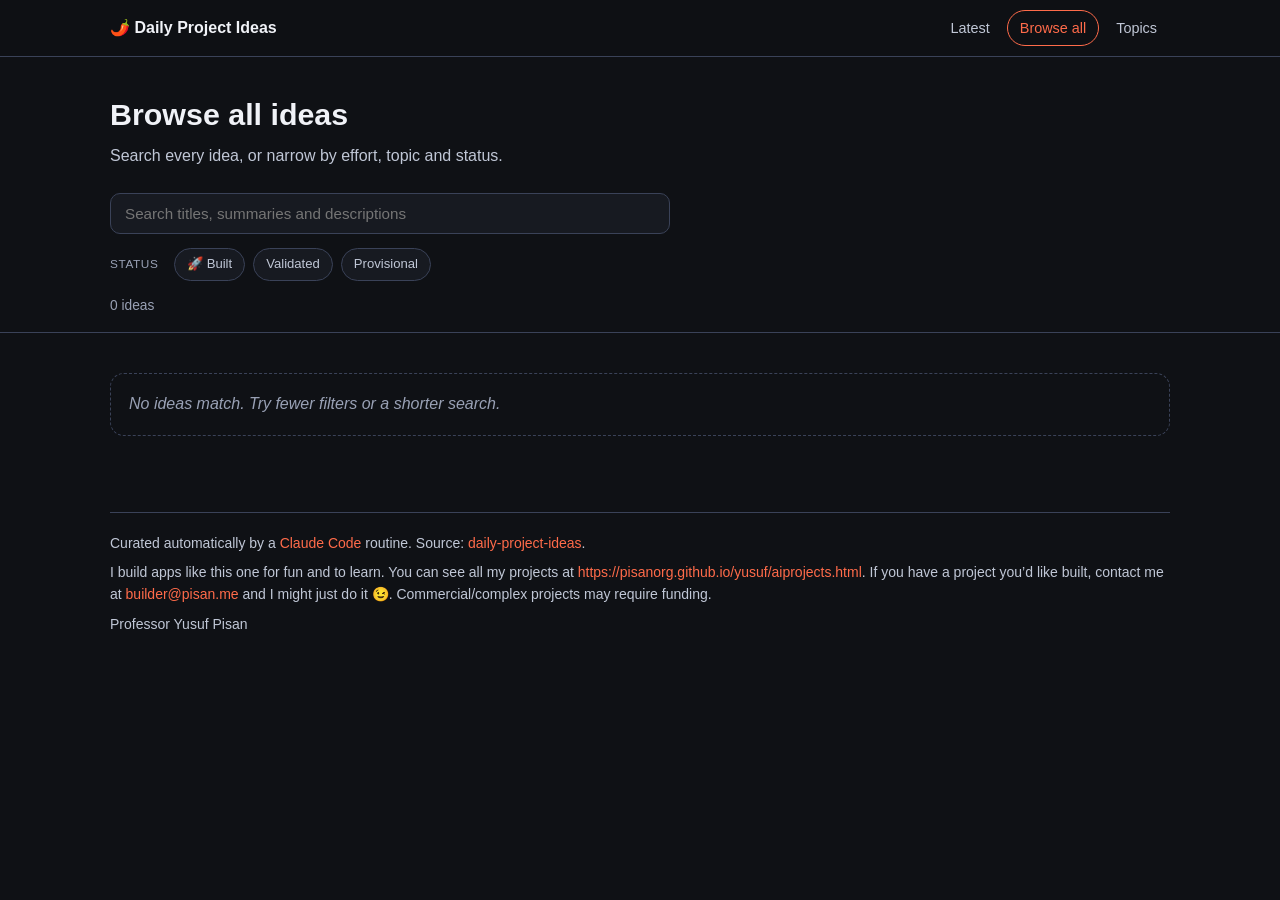
==== web/browse.html @ d6c4889e "Make the archive navigable: three pages, URL state, and one topic per idea The landing page tried to" ====
<!DOCTYPE html>
<html lang="en">
<head>
  <meta charset="UTF-8" />
  <meta name="viewport" content="width=device-width, initial-scale=1.0" />
  <title>Browse all ideas · Daily Project Ideas</title>
  <meta name="description" content="Search and filter every project idea by topic, effort, and status." />
  <link rel="preconnect" href="https://fonts.googleapis.com" />
  <link rel="stylesheet" href="styles.css" />
  <link rel="icon" href="data:image/svg+xml,%3Csvg xmlns='http://www.w3.org/2000/svg' viewBox='0 0 100 100'%3E%3Ctext y='.9em' font-size='90'%3E%F0%9F%8C%B6%EF%B8%8F%3C/text%3E%3C/svg%3E" />
</head>
<body data-page="browse">
  <nav class="nav">
    <div class="wrap nav__inner">
      <a class="nav__brand" href="index.html">🌶️ Daily Project Ideas</a>
      <div class="nav__links">
        <a href="index.html" data-nav="index">Latest</a>
        <a href="browse.html" data-nav="browse">Browse all</a>
        <a href="topics.html" data-nav="topics">Topics</a>
      </div>
    </div>
  </nav>
  <header class="pagehead wrap">
    <h1 class="pagehead__title" id="browse-title">Browse all ideas</h1>
    <p class="pagehead__sub" id="browse-sub"></p>
  </header>

  <div class="controls">
    <div class="wrap">
      <div class="search">
        <input type="search" id="q" class="search__input" placeholder="Search titles, summaries and descriptions"
               autocomplete="off" aria-label="Search ideas" />
        <button class="search__clear" id="q-clear" type="button" aria-label="Clear search" hidden>&times;</button>
      </div>
      <div class="filters" id="filters"></div>
      <p class="controls__meta"><span id="result-count"></span><button class="link-btn" id="reset" type="button" hidden>Clear all filters</button></p>
    </div>
  </div>

  <main class="wrap">
    <div class="grid" id="results"></div>
    <p class="empty" id="no-results" hidden>No ideas match. Try fewer filters or a shorter search.</p>
    <nav class="pager" id="pager" aria-label="Pagination"></nav>
  </main>

  <footer class="footer wrap">
    <p>
      Curated automatically by a <a href="https://claude.com/claude-code">Claude Code</a> routine.
      Source: <a href="https://github.com/pisanuw/daily-project-ideas">daily-project-ideas</a>.
    </p>
    <p>
      I build apps like this one for fun and to learn. You can see all my projects at
      <a href="https://pisanorg.github.io/yusuf/aiprojects.html">https://pisanorg.github.io/yusuf/aiprojects.html</a>.
      If you have a project you’d like built, contact me at
      <a href="mailto:builder@pisan.me?subject=Project%20idea%20(via%20daily-project-ideas)">builder@pisan.me</a>
      and I might just do it 😉. Commercial/complex projects may require funding.
    </p>
    <p>Professor Yusuf Pisan</p>
  </footer>

  <!-- Detail modal -->
  <div class="modal" id="modal" hidden>
    <div class="modal__backdrop" data-close></div>
    <div class="modal__panel" role="dialog" aria-modal="true" aria-labelledby="modal-title">
      <button class="modal__close" data-close aria-label="Close">&times;</button>
      <div class="modal__body" id="modal-body"></div>
    </div>
  </div>

  <script src="data.js"></script>
  <script src="app.js"></script>
</body>
</html>
---- web/styles.css ----
:root {
  --bg: #0f1115;
  --bg-soft: #171a21;
  --card: #1d212b;
  --card-hover: #262c3a;
  --border: #3a4258;
  --text: #f0f2f7;
  --text-dim: #c0c7d6;
  --text-faint: #99a1b5;
  --accent: #ff6b4a;
  --accent-soft: #ff6b4a22;
  --weekend: #4ade80;
  --week12: #fbbf24;
  --multi: #f87171;
  --implemented: #60a5fa;
  --research: #a78bfa;
  --research-soft: #a78bfa22;
  --radius: 14px;
  --maxw: 1100px;
  --shadow: 0 8px 30px rgba(0, 0, 0, 0.35);
}

* { box-sizing: border-box; }

html { scroll-behavior: smooth; }

body {
  margin: 0;
  background: var(--bg);
  color: var(--text);
  font-family: -apple-system, BlinkMacSystemFont, "Segoe UI", Roboto, Helvetica, Arial, sans-serif;
  line-height: 1.55;
  -webkit-font-smoothing: antialiased;
}

a { color: var(--accent); text-decoration: none; }
a:hover { text-decoration: underline; }

/* Buttons don't inherit font or color by default — make them, so button-based
   cards render their text in the page's font/color instead of the UA default. */
button { font-family: inherit; font-size: inherit; line-height: inherit; color: inherit; }

.wrap { max-width: var(--maxw); margin: 0 auto; padding: 0 20px; }

.footer {
  margin-top: 48px;
  padding-bottom: 40px;
  color: var(--text-dim);
  font-size: 14px;
  overflow-wrap: anywhere;
}
/* Divider inside .wrap's padding, so it lines up with the content. */
.footer::before {
  content: "";
  display: block;
  border-top: 1px solid var(--border);
  margin-bottom: 20px;
}
.footer p { margin: 0 0 8px; }

/* ---- Hero ---- */
.hero {
  background: radial-gradient(120% 140% at 50% 0%, #20242f 0%, var(--bg) 60%);
  border-bottom: 1px solid var(--border);
  padding: 56px 0 40px;
}
.hero__title { font-size: 2.6rem; margin: 0 0 10px; letter-spacing: -0.02em; }
.hero__tagline { font-size: 1.2rem; color: var(--text); margin: 0 0 18px; font-weight: 500; }
.hero__desc { font-size: 1rem; color: var(--text-dim); max-width: 760px; margin: 0 0 18px; }
.hero__meta { font-size: 0.85rem; color: var(--text-faint); margin: 0; }

/* ---- Sections ---- */
.section { margin: 44px 0; }
.section__head {
  display: flex;
  align-items: baseline;
  gap: 12px;
  flex-wrap: wrap;
  border-bottom: 1px solid var(--border);
  padding-bottom: 12px;
  margin-bottom: 22px;
}
.section__peppers { font-size: 1.5rem; line-height: 1; }
.section__title { font-size: 1.5rem; margin: 0; letter-spacing: -0.01em; }
.section__count {
  font-size: 0.8rem;
  color: var(--text-faint);
  border: 1px solid var(--border);
  border-radius: 999px;
  padding: 2px 10px;
}
.section__blurb { width: 100%; color: var(--text-dim); font-size: 0.95rem; margin: 4px 0 0; }

.section[data-tier="weekend"] .section__title { color: var(--weekend); }
.section[data-tier="1-2-weeks"] .section__title { color: var(--week12); }
.section[data-tier="multi-week"] .section__title { color: var(--multi); }
.section[data-tier="implemented"] .section__title { color: var(--implemented); }
.section[data-tier="research"] .section__title { color: var(--research); }

/* Research cards get a subtle purple border tint */
.section[data-tier="research"] .card {
  border-color: #3d3558;
}
.section[data-tier="research"] .card:hover {
  border-color: var(--research);
}

/* ---- Cards ---- */
.grid {
  display: grid;
  grid-template-columns: repeat(auto-fill, minmax(300px, 1fr));
  gap: 16px;
}
.card {
  background: var(--card);
  color: var(--text);
  border: 1px solid var(--border);
  border-radius: var(--radius);
  padding: 18px 18px 16px;
  cursor: pointer;
  transition: background 0.15s, border-color 0.15s, transform 0.15s;
  display: flex;
  flex-direction: column;
  gap: 10px;
  text-align: left;
}
.card:hover {
  background: var(--card-hover);
  border-color: var(--accent);
  transform: translateY(-2px);
}
.card__top { display: flex; justify-content: space-between; align-items: flex-start; gap: 10px; }
.card__title { font-size: 1.1rem; font-weight: 700; margin: 0; color: var(--text); }
.card__peppers { font-size: 1rem; flex-shrink: 0; }
.card__summary { color: var(--text-dim); font-size: 0.92rem; margin: 0; }
.card__foot { display: flex; gap: 8px; align-items: center; flex-wrap: wrap; margin-top: auto; }
.tag {
  font-size: 0.72rem;
  color: var(--text-faint);
  border: 1px solid var(--border);
  border-radius: 999px;
  padding: 2px 9px;
}
.tag--date { color: var(--text-faint); }
.tag--live { color: var(--implemented); border-color: var(--implemented); }

/* ---- Fold / show more ---- */
.fold-btn {
  margin-top: 18px;
  background: var(--bg-soft);
  color: var(--text-dim);
  border: 1px solid var(--border);
  border-radius: 10px;
  padding: 10px 16px;
  font-size: 0.9rem;
  cursor: pointer;
  transition: background 0.15s, color 0.15s, border-color 0.15s;
}
.fold-btn:hover { background: var(--card-hover); color: var(--text); border-color: var(--accent); }
.hidden { display: none !important; }

.empty {
  color: var(--text-faint);
  font-style: italic;
  border: 1px dashed var(--border);
  border-radius: var(--radius);
  padding: 18px;
}

/* ---- Modal ---- */
.modal {
  position: fixed;
  inset: 0;
  display: flex;
  align-items: center;
  justify-content: center;
  padding: 20px;
  z-index: 50;
}
.modal[hidden] { display: none; }
.modal__backdrop {
  position: absolute;
  inset: 0;
  background: rgba(5, 7, 12, 0.7);
  backdrop-filter: blur(3px);
}
.modal__panel {
  position: relative;
  background: var(--bg-soft);
  border: 1px solid var(--border);
  border-radius: 16px;
  box-shadow: var(--shadow);
  max-width: 720px;
  width: 100%;
  max-height: 88vh;
  overflow-y: auto;
  padding: 30px;
}
.modal__close {
  position: absolute;
  top: 14px;
  right: 16px;
  background: none;
  border: none;
  color: var(--text-faint);
  font-size: 1.8rem;
  line-height: 1;
  cursor: pointer;
}
.modal__close:hover { color: var(--text); }

.detail__peppers { font-size: 1.3rem; }
.detail__title { font-size: 1.7rem; margin: 6px 0 12px; letter-spacing: -0.01em; }
.detail__tags { display: flex; gap: 8px; flex-wrap: wrap; margin-bottom: 20px; }
.detail h3 {
  font-size: 0.8rem;
  text-transform: uppercase;
  letter-spacing: 0.06em;
  color: var(--accent);
  margin: 22px 0 8px;
}
.detail p { color: var(--text); margin: 0 0 6px; }
.detail ul { margin: 0; padding-left: 20px; color: var(--text); }
.detail li { margin-bottom: 5px; }
.detail .inspired { color: var(--text-dim); font-size: 0.9rem; }
.detail__links { margin-top: 22px; display: flex; gap: 12px; flex-wrap: wrap; }
.btn-link {
  display: inline-block;
  background: var(--accent);
  color: #2a1206; /* dark text on orange: white-on-orange is too low contrast */
  padding: 9px 16px;
  border-radius: 10px;
  font-weight: 700;
  font-size: 0.9rem;
}
.btn-link:hover { text-decoration: none; opacity: 0.92; }
.btn-link--ghost { background: transparent; color: var(--accent); border: 1px solid var(--accent); }

/* ---- Research modal detail ---- */
.detail--research .detail h3 { color: var(--research); }

.research-paper {
  background: var(--bg);
  border: 1px solid var(--border);
  border-left: 3px solid var(--research);
  border-radius: 8px;
  padding: 12px 14px;
  margin-bottom: 12px;
}
.research-paper__title { font-weight: 700; font-size: 0.95rem; color: var(--text); margin-bottom: 3px; }
.research-paper__meta { font-size: 0.8rem; color: var(--text-faint); margin-bottom: 6px; }
.research-paper__abstract { font-size: 0.88rem; color: var(--text-dim); margin: 6px 0; }
.research-paper__relevance { font-size: 0.85rem; color: var(--research); margin: 4px 0 0; font-style: italic; }
.research-paper__doi { font-size: 0.8rem; color: var(--research); margin-top: 6px; display: inline-block; }
.research-paper__doi:hover { text-decoration: underline; }

.research-refs { display: flex; flex-direction: column; gap: 8px; }
.research-ref {
  background: var(--bg);
  border: 1px solid var(--border);
  border-radius: 8px;
  padding: 10px 12px;
}
.research-ref__title { font-weight: 600; font-size: 0.9rem; color: var(--text); }
.research-ref__meta { font-size: 0.78rem; color: var(--text-faint); margin: 2px 0 4px; }
.research-ref__relevance { font-size: 0.84rem; color: var(--text-dim); margin: 0; }

.research-plan { display: flex; flex-direction: column; gap: 10px; }
.research-plan__overview { color: var(--text); margin: 0; }
.research-plan__milestones { margin: 0; padding-left: 20px; color: var(--text); }
.research-plan__milestones li { margin-bottom: 6px; font-size: 0.9rem; }
.research-plan__venues { font-size: 0.9rem; color: var(--text-dim); margin: 0; }
.research-plan__resources { font-size: 0.9rem; color: var(--text-dim); margin: 0; }
.research-plan__risks { margin: 4px 0 0 18px; font-size: 0.88rem; color: var(--text-dim); }
.research-plan__irb {
  font-size: 0.85rem;
  color: var(--text-faint);
  border: 1px solid var(--border);
  border-radius: 6px;
  padding: 6px 10px;
  margin: 0;
}

/* ---- Commercial idea detail ---- */
.tag--score { color: var(--accent); border-color: var(--accent); }
.tag--review { color: var(--weekend); border-color: var(--weekend); }
.tag--provisional { color: var(--week12); border-color: var(--week12); }
.tag--kind { color: var(--text-faint); font-size: 0.72rem; text-transform: lowercase; }

/* Provisional ideas state their shortfall up front, next to the scores. */
.gap-panel {
  border: 1px solid var(--week12);
  border-radius: var(--radius);
  background: #fbbf2411;
  padding: 0.9rem 1.1rem;
  margin-bottom: 1.2rem;
}
.gap-panel__head { margin: 0 0 0.5rem; font-weight: 600; color: var(--week12); }
.gap-panel .sublabel { margin-top: 0.7rem; }
.gap-panel ul, .gap-panel p:last-child { margin-bottom: 0; }

.score-panel {
  background: var(--bg);
  border: 1px solid var(--border);
  border-radius: 10px;
  padding: 14px 16px;
  margin-bottom: 6px;
}
.score-panel__head { display: flex; align-items: center; justify-content: space-between; gap: 12px; margin-bottom: 10px; }
.score-total { display: flex; align-items: baseline; gap: 6px; }
.score-total__num { font-size: 2rem; font-weight: 800; color: var(--accent); line-height: 1; }
.score-total__of { font-size: 0.85rem; color: var(--text-faint); }
.score-panel__rows { display: flex; flex-direction: column; gap: 8px; }
.score-row { display: grid; grid-template-columns: 9.5rem 1fr 2.5rem; align-items: center; gap: 10px; }
.score-row__label { font-size: 0.85rem; color: var(--text); }
.score-row__bar { height: 6px; background: var(--card-hover); border-radius: 999px; overflow: hidden; }
.score-row__fill { display: block; height: 100%; background: var(--accent); border-radius: 999px; }
.score-row__val { font-size: 0.8rem; color: var(--text-faint); text-align: right; font-variant-numeric: tabular-nums; }
.detail .score-item__why { font-size: 0.8rem; color: var(--text-faint); margin: 2px 0 0; overflow-wrap: anywhere; }

.detail .problem {
  border-left: 3px solid var(--accent);
  padding-left: 12px;
  color: var(--text-dim);
  font-style: italic;
}

.deflist { display: grid; grid-template-columns: 9.5rem 1fr; gap: 6px 14px; margin: 0; }
.deflist dt { font-size: 0.82rem; color: var(--text-faint); padding-top: 2px; }
.deflist dd { margin: 0; color: var(--text); font-size: 0.92rem; }

.stack { display: flex; flex-direction: column; gap: 8px; }
.item {
  background: var(--bg);
  border: 1px solid var(--border);
  border-radius: 8px;
  padding: 10px 12px;
}
.item__head { display: flex; align-items: center; justify-content: space-between; gap: 10px; flex-wrap: wrap; }
.item__title { font-weight: 600; font-size: 0.92rem; }
.item__meta { display: flex; gap: 10px; flex-wrap: wrap; font-size: 0.8rem; color: var(--text-faint); }
.detail .item__body { font-size: 0.88rem; color: var(--text-dim); margin: 4px 0 0; }
.detail .sublabel { font-size: 0.78rem; color: var(--text-faint); margin: 6px 0 2px; text-transform: uppercase; letter-spacing: 0.05em; }
.detail .dim, .detail ul.dim { color: var(--text-dim); }

@media (max-width: 560px) {
  .score-row { grid-template-columns: 7.5rem 1fr 2.2rem; }
  .deflist { grid-template-columns: 1fr; gap: 2px; }
  .deflist dd { margin-bottom: 8px; }
}

@media (max-width: 560px) {
  .hero__title { font-size: 2rem; }
  .modal__panel { padding: 24px 20px; }
}

/* ---------------------------------------------------------------------------
   Navigation, browse and topics (added 2026-11-01)
   The archive outgrew a single scrolling page: 601 ideas, 167 in one tier.
   These are the three views plus the controls that make them navigable.
   --------------------------------------------------------------------------- */

.nav {
  position: sticky;
  top: 0;
  z-index: 40;
  background: color-mix(in srgb, var(--bg) 92%, transparent);
  backdrop-filter: blur(8px);
  border-bottom: 1px solid var(--border);
}
.nav__inner {
  display: flex;
  align-items: center;
  justify-content: space-between;
  gap: 16px;
  padding: 10px 20px;
}
.nav__brand { font-weight: 600; color: var(--text); text-decoration: none; white-space: nowrap; }
.nav__links { display: flex; gap: 4px; flex-wrap: wrap; }
.nav__links a {
  color: var(--text-dim);
  text-decoration: none;
  font-size: 0.9rem;
  padding: 6px 12px;
  border-radius: 999px;
  border: 1px solid transparent;
}
.nav__links a:hover { color: var(--text); background: var(--bg-soft); }
.nav__links a.is-current { color: var(--accent); border-color: var(--accent); }

.hero__cta { margin-top: 18px; display: flex; gap: 10px; flex-wrap: wrap; }
.btn {
  display: inline-block;
  background: var(--accent);
  color: #fff;
  text-decoration: none;
  border-radius: 10px;
  padding: 10px 18px;
  font-size: 0.92rem;
  font-weight: 500;
}
.btn:hover { opacity: 0.92; }
.btn--ghost { background: transparent; color: var(--accent); border: 1px solid var(--accent); }

/* Tier jump bar: a long page needs a way between sections. */
.jumpbar {
  position: sticky;
  top: 45px;
  z-index: 30;
  background: color-mix(in srgb, var(--bg-soft) 94%, transparent);
  backdrop-filter: blur(6px);
  border-bottom: 1px solid var(--border);
}
.jumpbar__inner {
  display: flex;
  gap: 6px;
  overflow-x: auto;
  padding: 8px 20px;
  scrollbar-width: none;
}
.jumpbar__inner::-webkit-scrollbar { display: none; }
.jumpbar__link {
  color: var(--text-dim);
  text-decoration: none;
  font-size: 0.82rem;
  white-space: nowrap;
  padding: 5px 11px;
  border-radius: 999px;
  border: 1px solid var(--border);
}
.jumpbar__link:hover { color: var(--text); border-color: var(--accent); }
.jumpbar__link--top { margin-left: auto; }

/* The collapse control belongs in the section head, where it is reachable
   without scrolling past every expanded card. */
.section__toggle {
  margin-left: auto;
  background: transparent;
  color: var(--text-faint);
  border: 1px solid var(--border);
  border-radius: 999px;
  padding: 4px 12px;
  font-size: 0.78rem;
  cursor: pointer;
}
.section__toggle:hover { color: var(--text); border-color: var(--accent); }
.section__foot { margin-top: 18px; display: flex; gap: 12px; align-items: center; flex-wrap: wrap; }
.section__foot .fold-btn { margin-top: 0; }
.fold-link { color: var(--accent); text-decoration: none; font-size: 0.88rem; }
.fold-link:hover { text-decoration: underline; }

.pagehead { padding: 34px 20px 10px; }
.pagehead__title { font-size: 1.9rem; margin: 0 0 6px; }
.pagehead__sub { color: var(--text-dim); margin: 0; }

.controls { border-bottom: 1px solid var(--border); padding: 14px 0 16px; margin-bottom: 24px; }
.search { position: relative; max-width: 560px; }
.search__input {
  width: 100%;
  background: var(--bg-soft);
  color: var(--text);
  border: 1px solid var(--border);
  border-radius: 10px;
  padding: 11px 38px 11px 14px;
  font-size: 0.95rem;
  font-family: inherit;
}
.search__input:focus { outline: none; border-color: var(--accent); }
.search__clear {
  position: absolute;
  right: 8px;
  top: 50%;
  transform: translateY(-50%);
  background: none;
  border: none;
  color: var(--text-faint);
  font-size: 1.3rem;
  cursor: pointer;
  line-height: 1;
  padding: 0 6px;
}
.search__clear:hover { color: var(--text); }

.filters { margin-top: 14px; display: flex; flex-direction: column; gap: 8px; }
.filterrow { display: flex; align-items: baseline; gap: 8px; flex-wrap: wrap; }
.filterrow__label {
  color: var(--text-faint);
  font-size: 0.74rem;
  text-transform: uppercase;
  letter-spacing: 0.05em;
  min-width: 56px;
}
.chip {
  background: var(--bg-soft);
  color: var(--text-dim);
  border: 1px solid var(--border);
  border-radius: 999px;
  padding: 5px 12px;
  font-size: 0.82rem;
  font-family: inherit;
  cursor: pointer;
}
.chip:hover { color: var(--text); border-color: var(--accent); }
.chip.is-on { background: var(--accent-soft); color: var(--accent); border-color: var(--accent); }

.controls__meta {
  margin: 14px 0 0;
  color: var(--text-faint);
  font-size: 0.86rem;
  display: flex;
  gap: 14px;
  align-items: baseline;
  flex-wrap: wrap;
}
.link-btn {
  background: none;
  border: none;
  color: var(--accent);
  font-size: 0.86rem;
  font-family: inherit;
  cursor: pointer;
  padding: 0;
  text-decoration: underline;
}

.pager { margin: 28px 0 10px; display: flex; gap: 6px; flex-wrap: wrap; align-items: center; }
.pager__btn {
  background: var(--bg-soft);
  color: var(--text-dim);
  border: 1px solid var(--border);
  border-radius: 8px;
  padding: 7px 13px;
  font-size: 0.86rem;
  font-family: inherit;
  cursor: pointer;
  min-width: 40px;
}
.pager__btn:hover:not(:disabled) { color: var(--text); border-color: var(--accent); }
.pager__btn:disabled { opacity: 0.4; cursor: default; }
.pager__btn.is-current { background: var(--accent-soft); color: var(--accent); border-color: var(--accent); }
.pager__gap { color: var(--text-faint); padding: 0 2px; }

.topicgrid {
  display: grid;
  grid-template-columns: repeat(auto-fill, minmax(230px, 1fr));
  gap: 14px;
  margin: 10px 0 30px;
}
.topiccard {
  display: flex;
  align-items: center;
  gap: 14px;
  background: var(--card);
  border: 1px solid var(--border);
  border-radius: var(--radius);
  padding: 18px;
  text-decoration: none;
  transition: background 0.15s, border-color 0.15s, transform 0.15s;
}
.topiccard:hover { background: var(--card-hover); border-color: var(--accent); transform: translateY(-2px); }
.topiccard__count { font-size: 1.6rem; font-weight: 700; color: var(--accent); min-width: 2.2ch; }
.topiccard__name { color: var(--text); font-weight: 500; line-height: 1.3; }

.tag--topic { color: var(--text-dim); border-color: var(--text-faint); }

@media (max-width: 620px) {
  .nav__inner { flex-direction: column; align-items: flex-start; gap: 8px; }
  .jumpbar { top: 92px; }
  .pagehead__title { font-size: 1.5rem; }
  .filterrow__label { min-width: 0; width: 100%; }
}
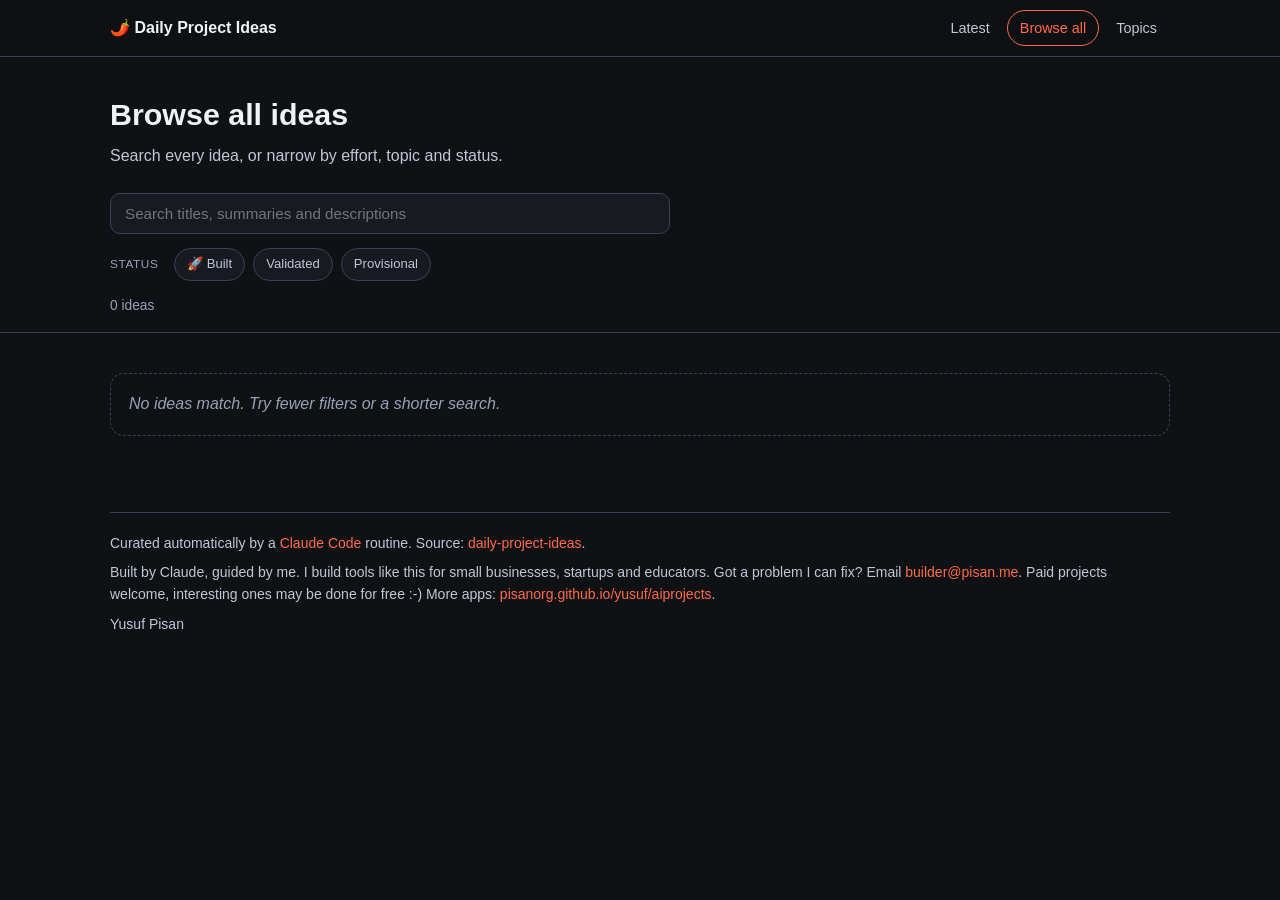
==== commit 791ed1ca: "feat(site): use the new builder footer wording Same owner-approved text as the app footers in Claude" ====
--- a/web/browse.html
+++ b/web/browse.html
@@ -49,13 +49,13 @@
       Source: <a href="https://github.com/pisanuw/daily-project-ideas">daily-project-ideas</a>.
     </p>
     <p>
-      I build apps like this one for fun and to learn. You can see all my projects at
-      <a href="https://pisanorg.github.io/yusuf/aiprojects.html">https://pisanorg.github.io/yusuf/aiprojects.html</a>.
-      If you have a project you’d like built, contact me at
-      <a href="mailto:builder@pisan.me?subject=Project%20idea%20(via%20daily-project-ideas)">builder@pisan.me</a>
-      and I might just do it 😉. Commercial/complex projects may require funding.
+      Built by Claude, guided by me. I build tools like this for small businesses, startups and educators.
+      Got a problem I can fix? Email
+      <a href="mailto:builder@pisan.me?subject=Project%20idea%20(via%20daily-project-ideas)">builder@pisan.me</a>.
+      Paid projects welcome, interesting ones may be done for free :-)
+      More apps: <a href="https://pisanorg.github.io/yusuf/aiprojects.html">pisanorg.github.io/yusuf/aiprojects</a>.
     </p>
-    <p>Professor Yusuf Pisan</p>
+    <p>Yusuf Pisan</p>
   </footer>
 
   <!-- Detail modal -->
--- a/web/styles.css
+++ b/web/styles.css
@@ -224,6 +224,8 @@
 .detail li { margin-bottom: 5px; }
 .detail .inspired { color: var(--text-dim); font-size: 0.9rem; }
 .detail__links { margin-top: 22px; display: flex; gap: 12px; flex-wrap: wrap; }
+.detail__cta { margin-top: 22px; padding-top: 16px; border-top: 1px solid currentColor; border-top-color: color-mix(in srgb, currentColor 18%, transparent); display: flex; gap: 12px; flex-wrap: wrap; align-items: center; }
+.detail__cta p { margin: 0; }
 .btn-link {
   display: inline-block;
   background: var(--accent);
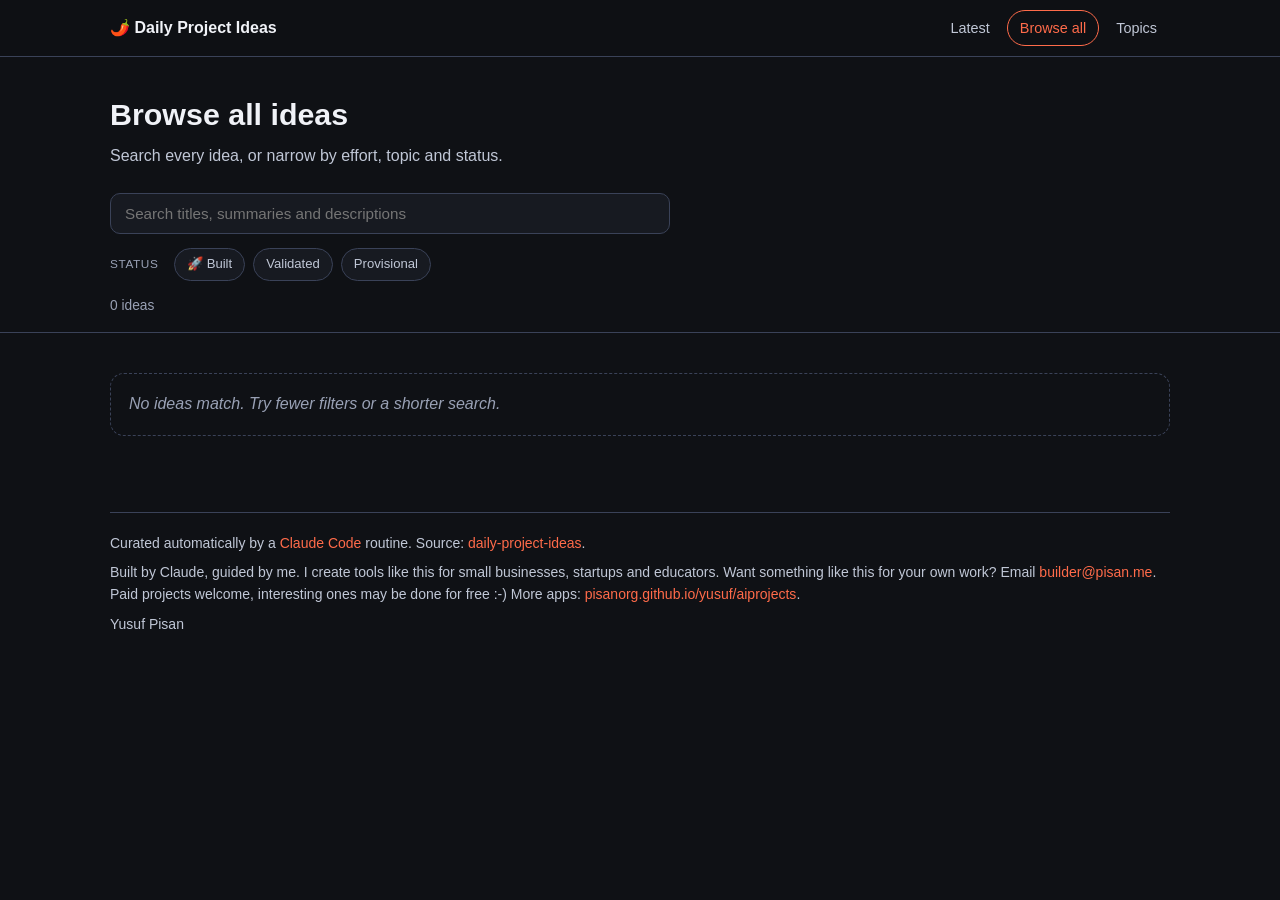
==== commit 3673627a: "feat(site): owner's revised footer wording "Want something like this for your own work?" replaces "G" ====
--- a/web/browse.html
+++ b/web/browse.html
@@ -4,7 +4,23 @@
   <meta charset="UTF-8" />
   <meta name="viewport" content="width=device-width, initial-scale=1.0" />
   <title>Browse all ideas · Daily Project Ideas</title>
-  <meta name="description" content="Search and filter every project idea by topic, effort, and status." />
+  <meta name="description" content="Search and filter every project idea by topic, effort, and status. Each one is software I could build for you." />
+  <link rel="canonical" href="https://daily-project-ideas.pisan.me/browse.html" />
+  <meta property="og:site_name" content="Daily Project Ideas" />
+  <meta property="og:type" content="website" />
+  <meta property="og:title" content="Browse all ideas · Daily Project Ideas" />
+  <meta property="og:description" content="Search and filter every project idea by topic, effort, and status. Each one is software I could build for you." />
+  <meta property="og:url" content="https://daily-project-ideas.pisan.me/browse.html" />
+  <meta property="og:image" content="https://daily-project-ideas.pisan.me/og-image.png" />
+  <meta property="og:image:width" content="1200" />
+  <meta property="og:image:height" content="630" />
+  <meta property="og:image:alt" content="Daily Project Ideas: software I could build for you" />
+  <meta name="twitter:card" content="summary_large_image" />
+  <meta name="twitter:title" content="Browse all ideas · Daily Project Ideas" />
+  <meta name="twitter:description" content="Search and filter every project idea by topic, effort, and status. Each one is software I could build for you." />
+  <meta name="twitter:url" content="https://daily-project-ideas.pisan.me/browse.html" />
+  <meta name="twitter:image" content="https://daily-project-ideas.pisan.me/og-image.png" />
+  <meta name="twitter:image:alt" content="Daily Project Ideas: software I could build for you" />
   <link rel="preconnect" href="https://fonts.googleapis.com" />
   <link rel="stylesheet" href="styles.css" />
   <link rel="icon" href="data:image/svg+xml,%3Csvg xmlns='http://www.w3.org/2000/svg' viewBox='0 0 100 100'%3E%3Ctext y='.9em' font-size='90'%3E%F0%9F%8C%B6%EF%B8%8F%3C/text%3E%3C/svg%3E" />
@@ -49,8 +65,8 @@
       Source: <a href="https://github.com/pisanuw/daily-project-ideas">daily-project-ideas</a>.
     </p>
     <p>
-      Built by Claude, guided by me. I build tools like this for small businesses, startups and educators.
-      Got a problem I can fix? Email
+      Built by Claude, guided by me. I create tools like this for small businesses, startups and educators.
+      Want something like this for your own work? Email
       <a href="mailto:builder@pisan.me?subject=Project%20idea%20(via%20daily-project-ideas)">builder@pisan.me</a>.
       Paid projects welcome, interesting ones may be done for free :-)
       More apps: <a href="https://pisanorg.github.io/yusuf/aiprojects.html">pisanorg.github.io/yusuf/aiprojects</a>.
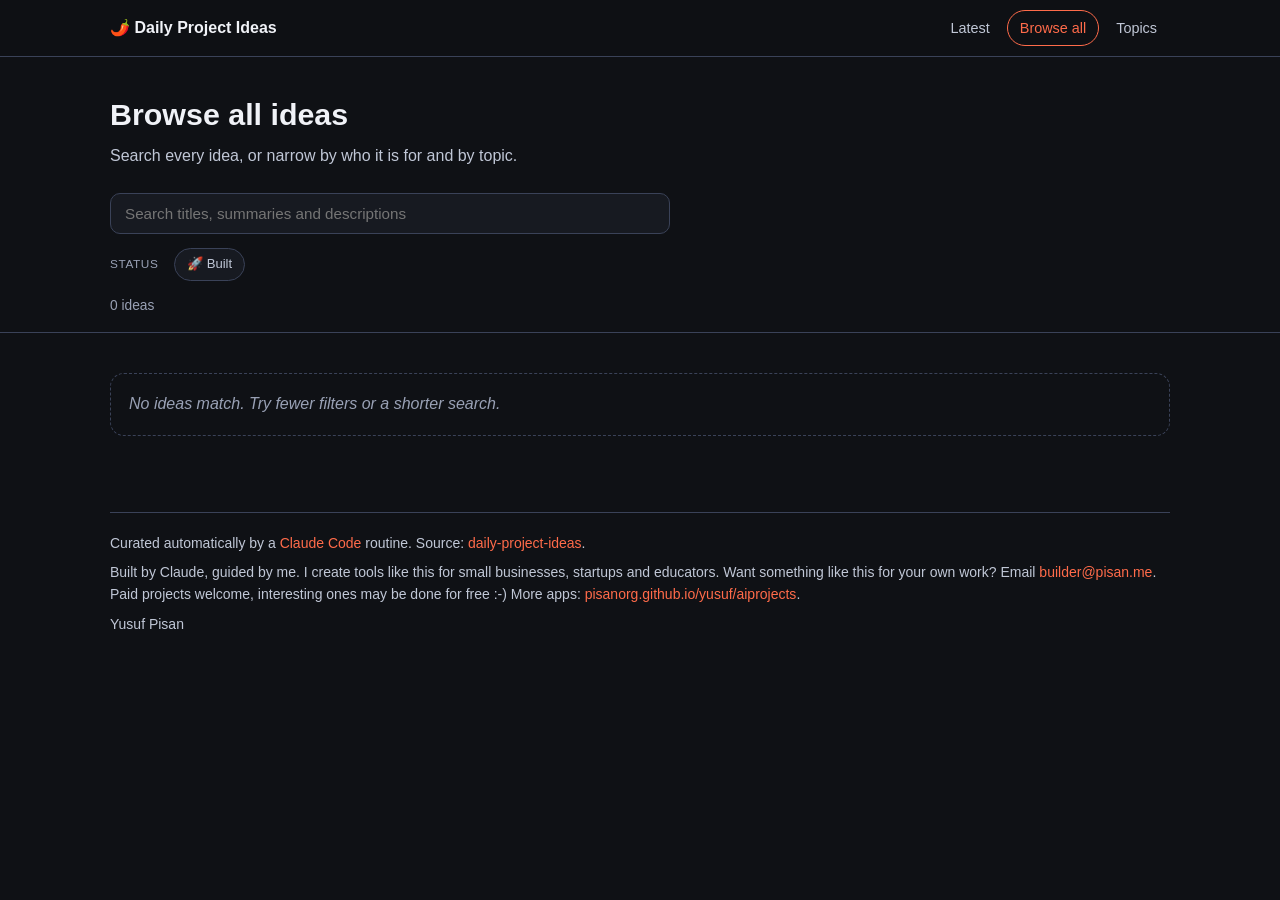
==== commit 8cb929f9: "feat(site): customer-facing public site, owner's notes behind a password The public pages are now wr" ====
--- a/web/browse.html
+++ b/web/browse.html
@@ -4,12 +4,12 @@
   <meta charset="UTF-8" />
   <meta name="viewport" content="width=device-width, initial-scale=1.0" />
   <title>Browse all ideas · Daily Project Ideas</title>
-  <meta name="description" content="Search and filter every project idea by topic, effort, and status. Each one is software I could build for you." />
+  <meta name="description" content="Search and filter every project idea by who it is for and by topic. Each one is software I could build for you." />
   <link rel="canonical" href="https://daily-project-ideas.pisan.me/browse.html" />
   <meta property="og:site_name" content="Daily Project Ideas" />
   <meta property="og:type" content="website" />
   <meta property="og:title" content="Browse all ideas · Daily Project Ideas" />
-  <meta property="og:description" content="Search and filter every project idea by topic, effort, and status. Each one is software I could build for you." />
+  <meta property="og:description" content="Search and filter every project idea by who it is for and by topic. Each one is software I could build for you." />
   <meta property="og:url" content="https://daily-project-ideas.pisan.me/browse.html" />
   <meta property="og:image" content="https://daily-project-ideas.pisan.me/og-image.png" />
   <meta property="og:image:width" content="1200" />
@@ -17,7 +17,7 @@
   <meta property="og:image:alt" content="Daily Project Ideas: software I could build for you" />
   <meta name="twitter:card" content="summary_large_image" />
   <meta name="twitter:title" content="Browse all ideas · Daily Project Ideas" />
-  <meta name="twitter:description" content="Search and filter every project idea by topic, effort, and status. Each one is software I could build for you." />
+  <meta name="twitter:description" content="Search and filter every project idea by who it is for and by topic. Each one is software I could build for you." />
   <meta name="twitter:url" content="https://daily-project-ideas.pisan.me/browse.html" />
   <meta name="twitter:image" content="https://daily-project-ideas.pisan.me/og-image.png" />
   <meta name="twitter:image:alt" content="Daily Project Ideas: software I could build for you" />
--- a/web/styles.css
+++ b/web/styles.css
@@ -571,3 +571,6 @@
   .pagehead__title { font-size: 1.5rem; }
   .filterrow__label { min-width: 0; width: 100%; }
 }
+
+/* Public idea page: the one-line summary leads. */
+.detail .detail__lead { font-size: 1.05rem; line-height: 1.5; color: var(--text); margin: 4px 0 16px; }
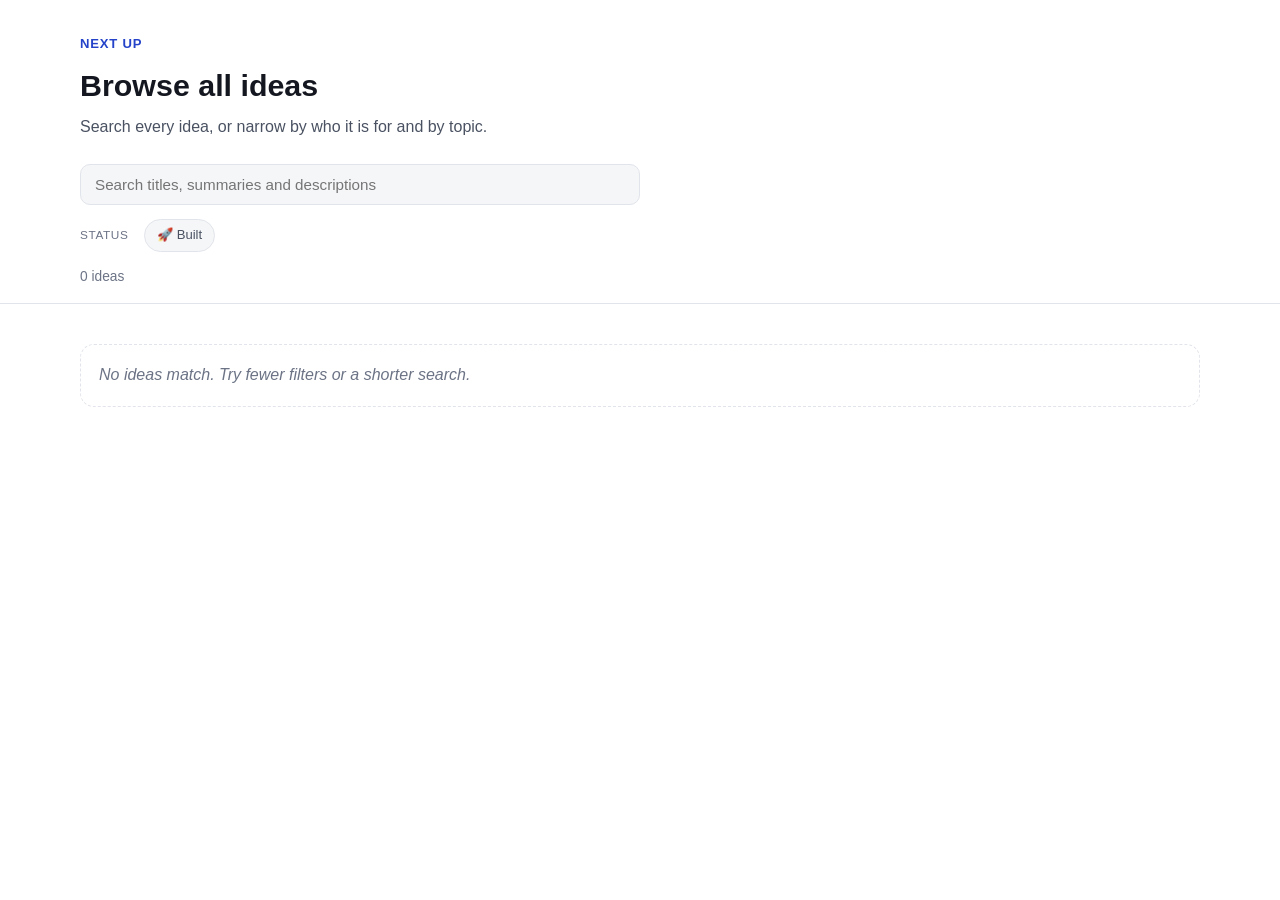
==== commit 5a57a90d: "feat(site): redesign the site as HintWise Studio [skip netlify] Home: hero, six featured apps, who i" ====
--- a/web/browse.html
+++ b/web/browse.html
@@ -3,40 +3,31 @@
 <head>
   <meta charset="UTF-8" />
   <meta name="viewport" content="width=device-width, initial-scale=1.0" />
-  <title>Browse all ideas · Daily Project Ideas</title>
-  <meta name="description" content="Search and filter every project idea by who it is for and by topic. Each one is software I could build for you." />
-  <link rel="canonical" href="https://daily-project-ideas.pisan.me/browse.html" />
-  <meta property="og:site_name" content="Daily Project Ideas" />
+  <title>Browse ideas · Next up · HintWise Studio</title>
+  <meta name="description" content="Search and filter every idea by who it is for and by topic. Each one is software HintWise could build for you." />
+  <link rel="canonical" href="https://studio.hintwise.org/browse.html" />
+  <meta name="theme-color" content="#ffffff" media="(prefers-color-scheme: light)" />
+  <meta name="theme-color" content="#0e1015" media="(prefers-color-scheme: dark)" />
+  <meta property="og:site_name" content="HintWise Studio" />
   <meta property="og:type" content="website" />
-  <meta property="og:title" content="Browse all ideas · Daily Project Ideas" />
-  <meta property="og:description" content="Search and filter every project idea by who it is for and by topic. Each one is software I could build for you." />
-  <meta property="og:url" content="https://daily-project-ideas.pisan.me/browse.html" />
-  <meta property="og:image" content="https://daily-project-ideas.pisan.me/og-image.png" />
+  <meta property="og:title" content="Browse ideas · Next up · HintWise Studio" />
+  <meta property="og:description" content="Search and filter every idea by who it is for and by topic. Each one is software HintWise could build for you." />
+  <meta property="og:url" content="https://studio.hintwise.org/browse.html" />
+  <meta property="og:image" content="https://studio.hintwise.org/og-image.png" />
   <meta property="og:image:width" content="1200" />
   <meta property="og:image:height" content="630" />
-  <meta property="og:image:alt" content="Daily Project Ideas: software I could build for you" />
+  <meta property="og:image:alt" content="HintWise Studio: small, focused software for small businesses, startups and educators" />
   <meta name="twitter:card" content="summary_large_image" />
-  <meta name="twitter:title" content="Browse all ideas · Daily Project Ideas" />
-  <meta name="twitter:description" content="Search and filter every project idea by who it is for and by topic. Each one is software I could build for you." />
-  <meta name="twitter:url" content="https://daily-project-ideas.pisan.me/browse.html" />
-  <meta name="twitter:image" content="https://daily-project-ideas.pisan.me/og-image.png" />
-  <meta name="twitter:image:alt" content="Daily Project Ideas: software I could build for you" />
-  <link rel="preconnect" href="https://fonts.googleapis.com" />
+  <meta name="twitter:title" content="Browse ideas · Next up · HintWise Studio" />
+  <meta name="twitter:description" content="Search and filter every idea by who it is for and by topic. Each one is software HintWise could build for you." />
+  <meta name="twitter:image" content="https://studio.hintwise.org/og-image.png" />
+  <!-- @favicon -->
   <link rel="stylesheet" href="styles.css" />
-  <link rel="icon" href="data:image/svg+xml,%3Csvg xmlns='http://www.w3.org/2000/svg' viewBox='0 0 100 100'%3E%3Ctext y='.9em' font-size='90'%3E%F0%9F%8C%B6%EF%B8%8F%3C/text%3E%3C/svg%3E" />
 </head>
 <body data-page="browse">
-  <nav class="nav">
-    <div class="wrap nav__inner">
-      <a class="nav__brand" href="index.html">🌶️ Daily Project Ideas</a>
-      <div class="nav__links">
-        <a href="index.html" data-nav="index">Latest</a>
-        <a href="browse.html" data-nav="browse">Browse all</a>
-        <a href="topics.html" data-nav="topics">Topics</a>
-      </div>
-    </div>
-  </nav>
+  <!-- @nav:next-up -->
   <header class="pagehead wrap">
+    <p class="eyebrow"><a href="next-up.html">Next up</a></p>
     <h1 class="pagehead__title" id="browse-title">Browse all ideas</h1>
     <p class="pagehead__sub" id="browse-sub"></p>
   </header>
@@ -53,26 +44,13 @@
     </div>
   </div>
 
-  <main class="wrap">
+  <main class="wrap" id="main">
     <div class="grid" id="results"></div>
     <p class="empty" id="no-results" hidden>No ideas match. Try fewer filters or a shorter search.</p>
     <nav class="pager" id="pager" aria-label="Pagination"></nav>
   </main>
 
-  <footer class="footer wrap">
-    <p>
-      Curated automatically by a <a href="https://claude.com/claude-code">Claude Code</a> routine.
-      Source: <a href="https://github.com/pisanuw/daily-project-ideas">daily-project-ideas</a>.
-    </p>
-    <p>
-      Built by Claude, guided by me. I create tools like this for small businesses, startups and educators.
-      Want something like this for your own work? Email
-      <a href="mailto:builder@pisan.me?subject=Project%20idea%20(via%20daily-project-ideas)">builder@pisan.me</a>.
-      Paid projects welcome, interesting ones may be done for free :-)
-      More apps: <a href="https://pisanorg.github.io/yusuf/aiprojects.html">pisanorg.github.io/yusuf/aiprojects</a>.
-    </p>
-    <p>Yusuf Pisan</p>
-  </footer>
+  <!-- @footer -->
 
   <!-- Detail modal -->
   <div class="modal" id="modal" hidden>
--- a/web/styles.css
+++ b/web/styles.css
@@ -1,23 +1,49 @@
+/* HintWise Studio. One brand colour (--accent), light by default, dark when
+   the visitor's system asks for it. The ideas pages (Next up, browse, topics,
+   the owner's notes) share these tokens with the studio pages. */
 :root {
-  --bg: #0f1115;
-  --bg-soft: #171a21;
-  --card: #1d212b;
-  --card-hover: #262c3a;
-  --border: #3a4258;
-  --text: #f0f2f7;
-  --text-dim: #c0c7d6;
-  --text-faint: #99a1b5;
-  --accent: #ff6b4a;
-  --accent-soft: #ff6b4a22;
-  --weekend: #4ade80;
-  --week12: #fbbf24;
-  --multi: #f87171;
-  --implemented: #60a5fa;
-  --research: #a78bfa;
-  --research-soft: #a78bfa22;
+  color-scheme: light dark;
+  --bg: #ffffff;
+  --bg-soft: #f5f6f8;
+  --card: #ffffff;
+  --card-hover: #f7f8fb;
+  --border: #e1e4ea;
+  --text: #14171f;
+  --text-dim: #4a5262;
+  --text-faint: #6b7385;
+  --accent: #2443c9;
+  --accent-hover: #1b35a6;
+  --accent-ink: #ffffff;
+  --accent-soft: #2443c914;
+  --weekend: var(--text);
+  --week12: #8a5a00;
+  --multi: var(--text);
+  --implemented: var(--accent);
+  --research: var(--text);
+  --research-soft: var(--accent-soft);
   --radius: 14px;
-  --maxw: 1100px;
-  --shadow: 0 8px 30px rgba(0, 0, 0, 0.35);
+  --maxw: 1160px;
+  --nav-h: 60px;
+  --shadow: 0 1px 2px rgba(20, 23, 31, 0.06), 0 8px 28px rgba(20, 23, 31, 0.08);
+  --font: "Inter", -apple-system, BlinkMacSystemFont, "Segoe UI", Roboto, Helvetica, Arial, sans-serif;
+}
+@media (prefers-color-scheme: dark) {
+  :root {
+    --bg: #0e1015;
+    --bg-soft: #161921;
+    --card: #14171e;
+    --card-hover: #1a1e27;
+    --border: #2a2f3b;
+    --text: #eef0f5;
+    --text-dim: #b4bccb;
+    --text-faint: #8f98aa;
+    --accent: #9db0ff;
+    --accent-hover: #b8c6ff;
+    --accent-ink: #0e1015;
+    --accent-soft: #9db0ff1f;
+    --week12: #f0c060;
+    --shadow: 0 1px 2px rgba(0, 0, 0, 0.4), 0 8px 28px rgba(0, 0, 0, 0.35);
+  }
 }
 
 * { box-sizing: border-box; }
@@ -28,7 +54,7 @@
   margin: 0;
   background: var(--bg);
   color: var(--text);
-  font-family: -apple-system, BlinkMacSystemFont, "Segoe UI", Roboto, Helvetica, Arial, sans-serif;
+  font-family: var(--font);
   line-height: 1.55;
   -webkit-font-smoothing: antialiased;
 }
@@ -60,7 +86,7 @@
 
 /* ---- Hero ---- */
 .hero {
-  background: radial-gradient(120% 140% at 50% 0%, #20242f 0%, var(--bg) 60%);
+  background: var(--bg-soft);
   border-bottom: 1px solid var(--border);
   padding: 56px 0 40px;
 }
@@ -99,7 +125,7 @@
 
 /* Research cards get a subtle purple border tint */
 .section[data-tier="research"] .card {
-  border-color: #3d3558;
+  border-color: var(--border);
 }
 .section[data-tier="research"] .card:hover {
   border-color: var(--research);
@@ -181,7 +207,7 @@
 .modal__backdrop {
   position: absolute;
   inset: 0;
-  background: rgba(5, 7, 12, 0.7);
+  background: rgba(10, 12, 18, 0.55);
   backdrop-filter: blur(3px);
 }
 .modal__panel {
@@ -229,7 +255,7 @@
 .btn-link {
   display: inline-block;
   background: var(--accent);
-  color: #2a1206; /* dark text on orange: white-on-orange is too low contrast */
+  color: var(--accent-ink);
   padding: 9px 16px;
   border-radius: 10px;
   font-weight: 700;
@@ -362,39 +388,12 @@
    These are the three views plus the controls that make them navigable.
    --------------------------------------------------------------------------- */
 
-.nav {
-  position: sticky;
-  top: 0;
-  z-index: 40;
-  background: color-mix(in srgb, var(--bg) 92%, transparent);
-  backdrop-filter: blur(8px);
-  border-bottom: 1px solid var(--border);
-}
-.nav__inner {
-  display: flex;
-  align-items: center;
-  justify-content: space-between;
-  gap: 16px;
-  padding: 10px 20px;
-}
-.nav__brand { font-weight: 600; color: var(--text); text-decoration: none; white-space: nowrap; }
-.nav__links { display: flex; gap: 4px; flex-wrap: wrap; }
-.nav__links a {
-  color: var(--text-dim);
-  text-decoration: none;
-  font-size: 0.9rem;
-  padding: 6px 12px;
-  border-radius: 999px;
-  border: 1px solid transparent;
-}
-.nav__links a:hover { color: var(--text); background: var(--bg-soft); }
-.nav__links a.is-current { color: var(--accent); border-color: var(--accent); }
 
 .hero__cta { margin-top: 18px; display: flex; gap: 10px; flex-wrap: wrap; }
 .btn {
   display: inline-block;
   background: var(--accent);
-  color: #fff;
+  color: var(--accent-ink);
   text-decoration: none;
   border-radius: 10px;
   padding: 10px 18px;
@@ -407,7 +406,7 @@
 /* Tier jump bar: a long page needs a way between sections. */
 .jumpbar {
   position: sticky;
-  top: 45px;
+  top: var(--nav-h);
   z-index: 30;
   background: color-mix(in srgb, var(--bg-soft) 94%, transparent);
   backdrop-filter: blur(6px);
@@ -566,11 +565,185 @@
 .tag--topic { color: var(--text-dim); border-color: var(--text-faint); }
 
 @media (max-width: 620px) {
-  .nav__inner { flex-direction: column; align-items: flex-start; gap: 8px; }
-  .jumpbar { top: 92px; }
   .pagehead__title { font-size: 1.5rem; }
   .filterrow__label { min-width: 0; width: 100%; }
 }
 
 /* Public idea page: the one-line summary leads. */
 .detail .detail__lead { font-size: 1.05rem; line-height: 1.5; color: var(--text); margin: 4px 0 16px; }
+
+/* ---------------------------------------------------------------------------
+   HintWise Studio (2026-11-08): site navigation and footer on every page,
+   then the home page, the Apps page and the page for each app. build.js
+   writes these pages (build-studio.js); the ideas pages above are Next up.
+   --------------------------------------------------------------------------- */
+
+a:focus-visible, button:focus-visible, input:focus-visible, video:focus-visible {
+  outline: 2px solid var(--accent);
+  outline-offset: 2px;
+}
+.skip { position: absolute; left: -999px; top: 8px; z-index: 60; background: var(--accent); color: var(--accent-ink); padding: 8px 14px; border-radius: 8px; }
+.skip:focus { left: 12px; }
+
+.site-nav {
+  position: sticky;
+  top: 0;
+  z-index: 40;
+  background: color-mix(in srgb, var(--bg) 90%, transparent);
+  backdrop-filter: saturate(1.4) blur(10px);
+  border-bottom: 1px solid var(--border);
+}
+.site-nav__inner { display: flex; align-items: center; justify-content: space-between; gap: 12px; min-height: var(--nav-h); }
+.wordmark { font-weight: 750; font-size: 1.18rem; letter-spacing: -0.02em; color: var(--text); white-space: nowrap; }
+.wordmark:hover { text-decoration: none; }
+.wordmark span { font-weight: 450; color: var(--text-faint); }
+.site-nav__links { display: flex; align-items: center; gap: 2px; }
+.site-nav__links a { color: var(--text-dim); font-size: 0.94rem; padding: 8px 12px; border-radius: 8px; white-space: nowrap; }
+.site-nav__links a:hover { color: var(--text); background: var(--bg-soft); text-decoration: none; }
+.site-nav__links a[aria-current="page"] { color: var(--text); font-weight: 600; }
+.site-nav__links .site-nav__cta { color: var(--accent-ink); background: var(--accent); margin-left: 8px; font-weight: 550; }
+.site-nav__links .site-nav__cta:hover { color: var(--accent-ink); background: var(--accent-hover); }
+@media (max-width: 560px) {
+  .wordmark span { display: none; }
+  .site-nav__links a { padding: 8px 8px; font-size: 0.9rem; }
+  .site-nav__links .site-nav__cta { margin-left: 4px; padding: 8px 12px; }
+  .site-nav__links .nav-about { display: none; }
+}
+
+.site-footer { margin-top: 96px; border-top: 1px solid var(--border); background: var(--bg-soft); color: var(--text-dim); font-size: 0.92rem; }
+.site-footer .wrap { padding-top: 40px; padding-bottom: 48px; }
+.site-footer p { margin: 0 0 10px; }
+.site-footer a { color: var(--text); text-decoration: underline; text-underline-offset: 2px; text-decoration-color: var(--border); overflow-wrap: anywhere; }
+.site-footer a:hover { text-decoration-color: currentColor; }
+.site-footer .wordmark { display: inline-block; margin-bottom: 14px; text-decoration: none; }
+.site-footer__name { color: var(--text); font-weight: 550; }
+.site-footer__links { margin-top: 18px !important; display: flex; gap: 18px; flex-wrap: wrap; }
+.nb { white-space: nowrap; }
+
+/* ---- Shared studio pieces ---- */
+.btn { border: 1px solid var(--accent); padding: 12px 20px; font-size: 1rem; font-weight: 550; border-radius: 10px; line-height: 1.2; }
+.btn:hover { text-decoration: none; background: var(--accent-hover); border-color: var(--accent-hover); opacity: 1; }
+.btn--ghost:hover, .btn--quiet:hover { background: var(--accent-soft); color: var(--accent); border-color: var(--accent); }
+.btn--quiet { background: transparent; color: var(--text); border: 1px solid var(--border); }
+.btn--small { padding: 9px 14px; font-size: 0.92rem; }
+.eyebrow { margin: 0 0 8px; color: var(--accent); font-size: 0.82rem; font-weight: 650; letter-spacing: 0.06em; text-transform: uppercase; }
+.band { padding: 88px 0 0; }
+.band__head { max-width: 720px; margin-bottom: 36px; }
+.band__title { font-size: clamp(1.7rem, 3.2vw, 2.3rem); line-height: 1.15; letter-spacing: -0.025em; margin: 0 0 12px; }
+.band__sub { margin: 0; color: var(--text-dim); font-size: 1.08rem; }
+.band__more { margin: 32px 0 0; }
+.media { display: block; position: relative; background: var(--bg-soft); border: 1px solid var(--border); border-radius: var(--radius); overflow: hidden; aspect-ratio: 16 / 10; }
+.media img, .media video { display: block; width: 100%; height: 100%; object-fit: cover; object-position: top center; }
+
+/* ---- Home: hero ---- */
+.studio-hero { padding: 96px 0 24px; }
+.studio-hero__title { font-size: clamp(2.3rem, 5.6vw, 4rem); line-height: 1.04; letter-spacing: -0.035em; margin: 0 0 22px; max-width: 17ch; }
+.studio-hero__lead { font-size: clamp(1.1rem, 1.8vw, 1.3rem); color: var(--text-dim); max-width: 38em; margin: 0 0 32px; }
+.studio-hero__cta { display: flex; gap: 12px; flex-wrap: wrap; margin: 0; }
+.studio-hero__meta { margin: 22px 0 0; color: var(--text-faint); font-size: 0.95rem; }
+
+/* ---- Home: featured apps ---- */
+.features { display: grid; grid-template-columns: repeat(2, minmax(0, 1fr)); gap: 56px 40px; }
+.feature__body { padding-top: 20px; }
+.feature__title { font-size: 1.45rem; letter-spacing: -0.015em; margin: 0 0 8px; }
+.feature__title a { color: var(--text); }
+.feature__blurb { margin: 0 0 18px; color: var(--text-dim); font-size: 1.02rem; }
+.feature__actions { display: flex; gap: 10px; flex-wrap: wrap; margin: 0; }
+@media (max-width: 760px) { .features { grid-template-columns: 1fr; gap: 48px; } }
+
+/* ---- Home: audiences ---- */
+.tiles { display: grid; grid-template-columns: repeat(4, minmax(0, 1fr)); gap: 16px; }
+.tile { display: flex; flex-direction: column; gap: 8px; padding: 24px 22px; border: 1px solid var(--border); border-radius: var(--radius); background: var(--card); color: var(--text); transition: border-color 0.15s, transform 0.15s; }
+.tile:hover { text-decoration: none; border-color: var(--accent); transform: translateY(-2px); }
+.tile__label { font-weight: 650; font-size: 1.15rem; }
+.tile__blurb { color: var(--text-dim); font-size: 0.95rem; flex: 1; }
+.tile__count { color: var(--accent); font-weight: 600; font-size: 0.92rem; }
+@media (max-width: 960px) { .tiles { grid-template-columns: repeat(2, minmax(0, 1fr)); } }
+@media (max-width: 480px) { .tiles { grid-template-columns: 1fr; } }
+
+/* ---- Home: how it works ---- */
+.steps { list-style: none; margin: 0; padding: 0; display: grid; grid-template-columns: repeat(3, minmax(0, 1fr)); gap: 40px; counter-reset: step; }
+.steps li { counter-increment: step; border-top: 2px solid var(--text); padding-top: 18px; }
+.steps li::before { content: counter(step, decimal-leading-zero); display: block; color: var(--accent); font-weight: 700; font-size: 0.9rem; margin-bottom: 10px; font-variant-numeric: tabular-nums; }
+.steps h3 { margin: 0 0 8px; font-size: 1.2rem; letter-spacing: -0.01em; }
+.steps p { margin: 0; color: var(--text-dim); }
+.callout { margin-top: 48px; padding: 28px 30px; border-radius: var(--radius); background: var(--bg-soft); border: 1px solid var(--border); display: flex; gap: 20px 32px; align-items: center; justify-content: space-between; flex-wrap: wrap; }
+.callout p { margin: 0; font-size: 1.12rem; color: var(--text); max-width: 40em; }
+@media (max-width: 760px) { .steps { grid-template-columns: 1fr; gap: 28px; } }
+
+/* ---- Home: about ---- */
+.about { display: grid; grid-template-columns: minmax(0, 1fr) minmax(0, 1.4fr); gap: 40px; align-items: start; }
+.about__name { font-size: 1.35rem; font-weight: 650; margin: 0 0 2px; letter-spacing: -0.01em; }
+.about__role { margin: 0; color: var(--text-dim); }
+.about__text p { margin: 0 0 14px; font-size: 1.05rem; color: var(--text-dim); }
+.about__text p:first-child { color: var(--text); }
+.about__links { display: flex; gap: 10px; flex-wrap: wrap; margin-top: 20px !important; }
+@media (max-width: 760px) { .about { grid-template-columns: 1fr; gap: 16px; } }
+
+/* ---- Apps page ---- */
+.studio-head { padding: 64px 0 8px; }
+.studio-head__title { font-size: clamp(2rem, 4.4vw, 3rem); letter-spacing: -0.03em; line-height: 1.08; margin: 0 0 12px; }
+.studio-head__sub { color: var(--text-dim); font-size: 1.1rem; margin: 0; max-width: 40em; }
+.appbar { position: sticky; top: var(--nav-h); z-index: 30; background: color-mix(in srgb, var(--bg) 92%, transparent); backdrop-filter: blur(10px); padding: 16px 0; margin: 20px 0 28px; border-bottom: 1px solid var(--border); }
+.appbar__row { display: flex; gap: 12px 16px; align-items: center; flex-wrap: wrap; }
+.appbar .search { flex: 1 1 260px; max-width: 360px; }
+.appbar .search__input { width: 100%; }
+.seg { display: flex; gap: 6px; flex-wrap: wrap; }
+.seg button { background: transparent; color: var(--text-dim); border: 1px solid var(--border); border-radius: 999px; padding: 7px 14px; font-size: 0.9rem; cursor: pointer; }
+.seg button:hover { color: var(--text); border-color: var(--text-faint); }
+.seg button[aria-pressed="true"] { background: var(--text); color: var(--bg); border-color: var(--text); }
+.appbar__count { color: var(--text-faint); font-size: 0.9rem; margin: 10px 0 0; }
+.appgrid { display: grid; grid-template-columns: repeat(auto-fill, minmax(290px, 1fr)); gap: 40px 28px; }
+.app-card { display: flex; flex-direction: column; }
+.app-card[hidden] { display: none; }
+.app-card .media { aspect-ratio: 16 / 10; }
+.app-card__body { padding-top: 14px; display: flex; flex-direction: column; gap: 6px; flex: 1; }
+.app-card__title { margin: 0; font-size: 1.12rem; letter-spacing: -0.01em; }
+.app-card__title a { color: var(--text); }
+.app-card__blurb { margin: 0; color: var(--text-dim); font-size: 0.95rem; flex: 1; }
+.app-card__meta { margin: 6px 0 0; display: flex; gap: 6px 12px; align-items: center; flex-wrap: wrap; font-size: 0.85rem; }
+.app-card__open { margin-left: auto; font-weight: 600; }
+.aud { color: var(--text-faint); }
+.aud + .aud::before { content: "\00b7"; margin-right: 6px; }
+
+/* ---- One app ---- */
+.crumbs { margin: 40px 0 0; font-size: 0.92rem; color: var(--text-faint); }
+.crumbs a { color: var(--text-dim); }
+.app-hero { padding: 16px 0 36px; max-width: 820px; }
+.app-hero__title { font-size: clamp(2.1rem, 5vw, 3.4rem); letter-spacing: -0.03em; line-height: 1.05; margin: 0 0 16px; }
+.app-hero__lead { font-size: 1.2rem; color: var(--text-dim); margin: 0 0 26px; }
+.app-shot { margin: 0 0 56px; }
+.app-shot .media { aspect-ratio: auto; max-height: 720px; }
+.app-shot .media img, .app-shot .media video { height: auto; max-height: 720px; object-fit: contain; background: var(--bg-soft); }
+.app-cols { display: grid; grid-template-columns: minmax(0, 1fr) 320px; gap: 56px; align-items: start; }
+.prose h2 { font-size: 1.3rem; letter-spacing: -0.01em; margin: 0 0 10px; }
+.prose section + section { margin-top: 36px; }
+.prose p { margin: 0 0 12px; font-size: 1.06rem; color: var(--text-dim); }
+.prose ul { margin: 0; padding-left: 20px; color: var(--text-dim); font-size: 1.04rem; }
+.prose li { margin-bottom: 6px; }
+.side { position: sticky; top: calc(var(--nav-h) + 24px); display: flex; flex-direction: column; gap: 16px; }
+.side__box { border: 1px solid var(--border); border-radius: var(--radius); padding: 22px; background: var(--card); }
+.side__box h2 { font-size: 1rem; margin: 0 0 8px; }
+.side__box p { margin: 0 0 14px; color: var(--text-dim); }
+.side__box p:last-child { margin-bottom: 0; }
+.side__box--cta { background: var(--bg-soft); }
+.taglist { display: flex; gap: 6px; flex-wrap: wrap; margin: 0; padding: 0; list-style: none; }
+.taglist a { display: inline-block; border: 1px solid var(--border); border-radius: 999px; padding: 4px 12px; font-size: 0.88rem; color: var(--text); }
+.taglist a:hover { border-color: var(--accent); text-decoration: none; }
+@media (max-width: 860px) { .app-cols { grid-template-columns: 1fr; gap: 36px; } .side { position: static; } }
+
+/* ---- Next up (the ideas pages) ---- */
+.hero { padding: 56px 0 40px; }
+.hero__title { font-size: clamp(2rem, 4.4vw, 3rem); letter-spacing: -0.03em; }
+.subnav { display: flex; gap: 8px; flex-wrap: wrap; margin-top: 18px; }
+
+@media (max-width: 560px) {
+  .wrap { padding: 0 16px; }
+  .studio-hero { padding-top: 56px; }
+  .band { padding-top: 64px; }
+  .callout { padding: 22px 20px; }
+}
+@media (prefers-reduced-motion: reduce) {
+  html { scroll-behavior: auto; }
+  .tile, .card, .topiccard { transition: none; }
+}
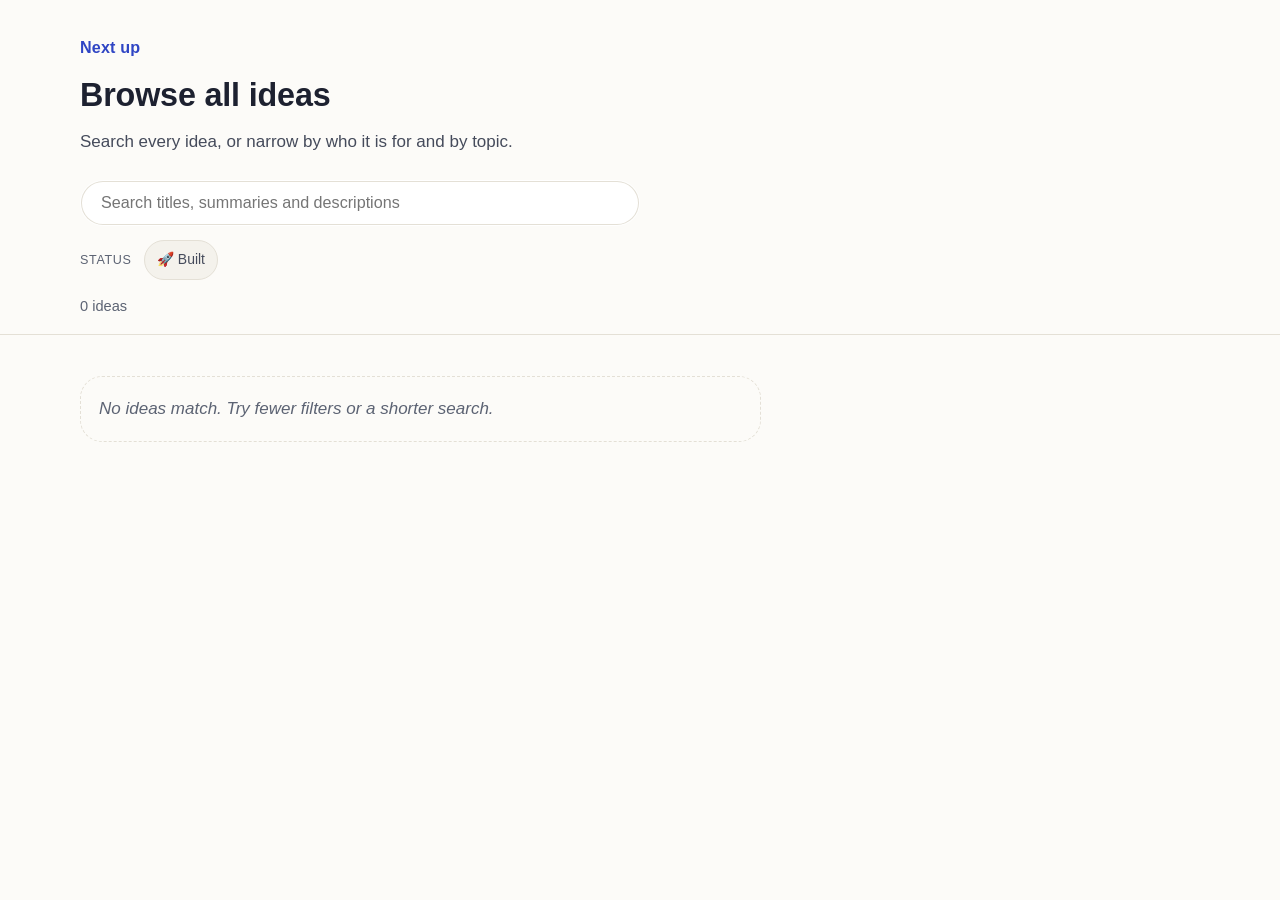
==== commit 307ba511: "feat(studio): softer, rounder look with hyperlegible type Body text in Atkinson Hyperlegible Next (B" ====
--- a/web/browse.html
+++ b/web/browse.html
@@ -6,8 +6,8 @@
   <title>Browse ideas · Next up · HintWise Studio</title>
   <meta name="description" content="Search and filter every idea by who it is for and by topic. Each one is software HintWise could build for you." />
   <link rel="canonical" href="https://studio.hintwise.org/browse.html" />
-  <meta name="theme-color" content="#ffffff" media="(prefers-color-scheme: light)" />
-  <meta name="theme-color" content="#0e1015" media="(prefers-color-scheme: dark)" />
+  <meta name="theme-color" content="#fcfbf8" media="(prefers-color-scheme: light)" />
+  <meta name="theme-color" content="#12141a" media="(prefers-color-scheme: dark)" />
   <meta property="og:site_name" content="HintWise Studio" />
   <meta property="og:type" content="website" />
   <meta property="og:title" content="Browse ideas · Next up · HintWise Studio" />
@@ -26,11 +26,11 @@
 </head>
 <body data-page="browse">
   <!-- @nav:next-up -->
-  <header class="pagehead wrap">
+  <div class="pagehead wrap">
     <p class="eyebrow"><a href="next-up.html">Next up</a></p>
     <h1 class="pagehead__title" id="browse-title">Browse all ideas</h1>
     <p class="pagehead__sub" id="browse-sub"></p>
-  </header>
+  </div>
 
   <div class="controls">
     <div class="wrap">
--- a/web/styles.css
+++ b/web/styles.css
@@ -3,46 +3,52 @@
    the owner's notes) share these tokens with the studio pages. */
 :root {
   color-scheme: light dark;
-  --bg: #ffffff;
-  --bg-soft: #f5f6f8;
+  --bg: #fcfbf8;
+  --bg-soft: #f4f2ec;
   --card: #ffffff;
-  --card-hover: #f7f8fb;
-  --border: #e1e4ea;
-  --text: #14171f;
-  --text-dim: #4a5262;
-  --text-faint: #6b7385;
-  --accent: #2443c9;
-  --accent-hover: #1b35a6;
+  --card-hover: #fbfaf6;
+  --border: #e4e0d6;
+  --text: #1d2130;
+  --text-dim: #454b5b;
+  --text-faint: #5c6373;
+  --accent: #2f45c4;
+  --accent-hover: #2537a6;
   --accent-ink: #ffffff;
-  --accent-soft: #2443c914;
+  --accent-soft: #2f45c414;
+  --accent-tint: #eef0fc;
   --weekend: var(--text);
   --week12: #8a5a00;
   --multi: var(--text);
   --implemented: var(--accent);
   --research: var(--text);
   --research-soft: var(--accent-soft);
-  --radius: 14px;
+  --radius: 22px;
+  --radius-sm: 14px;
   --maxw: 1160px;
-  --nav-h: 60px;
-  --shadow: 0 1px 2px rgba(20, 23, 31, 0.06), 0 8px 28px rgba(20, 23, 31, 0.08);
-  --font: "Inter", -apple-system, BlinkMacSystemFont, "Segoe UI", Roboto, Helvetica, Arial, sans-serif;
+  --nav-h: 64px;
+  --shadow: 0 1px 2px rgba(29, 33, 48, 0.04), 0 8px 28px rgba(29, 33, 48, 0.07);
+  --shadow-lift: 0 2px 4px rgba(29, 33, 48, 0.05), 0 16px 40px rgba(29, 33, 48, 0.11);
+  --font: "Atkinson Hyperlegible Next", "Atkinson Hyperlegible", -apple-system, BlinkMacSystemFont, "Segoe UI", Roboto, Helvetica, Arial, sans-serif;
+  --font-display: "Nunito", "Atkinson Hyperlegible Next", ui-rounded, "SF Pro Rounded", -apple-system, "Segoe UI", Roboto, Helvetica, Arial, sans-serif;
 }
 @media (prefers-color-scheme: dark) {
   :root {
-    --bg: #0e1015;
-    --bg-soft: #161921;
-    --card: #14171e;
-    --card-hover: #1a1e27;
-    --border: #2a2f3b;
+    --bg: #12141a;
+    --bg-soft: #1a1d25;
+    --card: #1c1f28;
+    --card-hover: #21252f;
+    --border: #2e323d;
     --text: #eef0f5;
-    --text-dim: #b4bccb;
-    --text-faint: #8f98aa;
-    --accent: #9db0ff;
-    --accent-hover: #b8c6ff;
-    --accent-ink: #0e1015;
-    --accent-soft: #9db0ff1f;
+    --text-dim: #bfc6d3;
+    --text-faint: #9ea6b6;
+    --accent: #a9b8ff;
+    --accent-hover: #c2ceff;
+    --accent-ink: #12141a;
+    --accent-soft: #a9b8ff1f;
+    --accent-tint: #a9b8ff17;
     --week12: #f0c060;
-    --shadow: 0 1px 2px rgba(0, 0, 0, 0.4), 0 8px 28px rgba(0, 0, 0, 0.35);
+    --shadow: 0 1px 2px rgba(0, 0, 0, 0.35), 0 8px 28px rgba(0, 0, 0, 0.3);
+    --shadow-lift: 0 2px 4px rgba(0, 0, 0, 0.4), 0 16px 40px rgba(0, 0, 0, 0.45);
   }
 }
 
@@ -747,3 +753,153 @@
   html { scroll-behavior: auto; }
   .tile, .card, .topiccard { transition: none; }
 }
+
+/* ---------------------------------------------------------------------------
+   Soft, approachable layer (2026-11-08, owner: "more fluid, softer, less
+   boxy, more approachable font; universal design and accessibility").
+   - Body: Atkinson Hyperlegible Next (Braille Institute, for low vision);
+     headings: Nunito (rounded). Both OFL, self-hosted in /fonts, so no
+     third-party font requests.
+   - Surfaces lift with soft shadows instead of hard outlines; borders turn
+     transparent rather than disappear, so forced-colors mode still draws them.
+   - Targets at least 44px, a 3px focus ring, underlined links in running
+     text, no motion when the visitor asks for less. All text colours meet
+     WCAG AA (4.5:1) on their backgrounds in both themes.
+   --------------------------------------------------------------------------- */
+@font-face {
+  font-family: "Atkinson Hyperlegible Next";
+  src: url("/fonts/atkinson-next-latin-var.woff2") format("woff2");
+  font-weight: 200 800; font-style: normal; font-display: swap;
+}
+@font-face {
+  font-family: "Atkinson Hyperlegible Next";
+  src: url("/fonts/atkinson-next-latin-italic-var.woff2") format("woff2");
+  font-weight: 200 800; font-style: italic; font-display: swap;
+}
+@font-face {
+  font-family: "Nunito";
+  src: url("/fonts/nunito-latin-var.woff2") format("woff2");
+  font-weight: 200 1000; font-style: normal; font-display: swap;
+}
+
+html { font-size: 106.25%; }
+body { overflow-x: clip; } /* the hero wash bleeds to the window edges; clip keeps sticky bars working */ /* 17px at the default, still scales with the visitor's setting */
+body { line-height: 1.65; font-feature-settings: "kern"; text-rendering: optimizeLegibility; }
+h1, h2, h3, h4,
+.wordmark, .studio-hero__title, .band__title, .studio-head__title, .app-hero__title,
+.feature__title, .app-card__title, .tile__label, .steps h3, .about__name, .prose h2,
+.hero__title, .pagehead__title, .section__title, .card__title, .detail__title, .topiccard__count {
+  font-family: var(--font-display);
+  font-weight: 800;
+  letter-spacing: -0.005em;
+}
+.studio-hero__title, .studio-head__title, .app-hero__title, .hero__title { letter-spacing: -0.015em; line-height: 1.1; }
+.studio-hero__title { font-weight: 850; }
+p, li { max-width: 72ch; }
+
+/* Links in running text are underlined, so colour is never the only cue. */
+.crumbs a, .prose a, .about__text a, .studio-hero__meta a, .side__box p a, .detail p a, .callout p a, .band__sub a {
+  text-decoration: underline; text-decoration-thickness: 1px; text-underline-offset: 3px;
+}
+
+/* Focus: thick, offset and rounded, on every control. */
+a:focus-visible, button:focus-visible, input:focus-visible, video:focus-visible,
+select:focus-visible, textarea:focus-visible, [tabindex]:focus-visible {
+  outline: 3px solid var(--accent);
+  outline-offset: 3px;
+  border-radius: 10px;
+}
+.search__input:focus-visible { outline: 3px solid var(--accent); outline-offset: 2px; }
+
+/* Nav: airy, no hard rule. */
+.site-nav { border-bottom-color: transparent; box-shadow: 0 1px 0 color-mix(in srgb, var(--border) 70%, transparent); }
+.site-nav__links a { border-radius: 999px; padding: 10px 14px; min-height: 44px; display: inline-flex; align-items: center; }
+.site-nav__links .site-nav__cta { padding: 10px 18px; }
+.wordmark { font-weight: 900; }
+.wordmark span { font-weight: 600; }
+
+/* Buttons: pills with comfortable targets. */
+.btn, .btn-link { border-radius: 999px; min-height: 44px; display: inline-flex; align-items: center; justify-content: center; padding: 12px 22px; transition: background 0.2s, box-shadow 0.2s, transform 0.2s; }
+.btn:hover, .btn-link:hover { box-shadow: var(--shadow); transform: translateY(-1px); }
+.btn--small { min-height: 44px; padding: 10px 18px; font-size: 0.94rem; }
+.btn--quiet { background: var(--card); border-color: var(--border); }
+.btn--quiet:hover { background: var(--accent-tint); border-color: var(--accent-tint); color: var(--accent); }
+.btn--ghost { background: var(--card); }
+
+.eyebrow { text-transform: none; letter-spacing: 0.01em; font-size: 0.95rem; font-weight: 700; }
+
+/* Home hero: a soft wash of colour behind the headline (decorative only). */
+.studio-hero { position: relative; isolation: isolate; padding-top: 104px; padding-bottom: 40px; }
+.studio-hero::before {
+  content: ""; position: absolute; z-index: -1; top: -64px; bottom: -80px;
+  left: calc(50% - 50vw); right: calc(50% - 50vw); /* full bleed, so no edge shows */
+  background:
+    radial-gradient(40% 65% at 80% 20%, color-mix(in srgb, var(--accent) 13%, transparent), transparent),
+    radial-gradient(35% 55% at 10% 85%, color-mix(in srgb, #f2a65a 16%, transparent), transparent);
+  -webkit-mask-image: linear-gradient(to bottom, #000 50%, transparent);
+  mask-image: linear-gradient(to bottom, #000 50%, transparent);
+  pointer-events: none;
+}
+
+/* Media and surfaces: rounded, lifted, no box lines. */
+.media { border-color: transparent; border-radius: var(--radius); box-shadow: var(--shadow); }
+.feature .media, .app-card .media { transition: box-shadow 0.25s, transform 0.25s; }
+.feature:hover .media, .app-card:hover .media { box-shadow: var(--shadow-lift); transform: translateY(-3px); }
+.features { gap: 72px 48px; }
+.feature__body { padding: 22px 6px 0; }
+.app-card__body { padding: 16px 6px 0; }
+
+.tile { border-color: transparent; background: var(--card); box-shadow: var(--shadow); padding: 28px 26px; border-radius: var(--radius); }
+.tile:hover { border-color: transparent; box-shadow: var(--shadow-lift); transform: translateY(-3px); }
+.tile:nth-child(4n+1) { background: color-mix(in srgb, var(--card) 88%, #f2a65a); }
+.tile:nth-child(4n+2) { background: color-mix(in srgb, var(--card) 90%, var(--accent)); }
+.tile:nth-child(4n+3) { background: color-mix(in srgb, var(--card) 88%, #5fb3a1); }
+.tile:nth-child(4n+4) { background: color-mix(in srgb, var(--card) 88%, #c58bd6); }
+
+/* How it works: numbered circles instead of hard rules. */
+.steps li { border-top: 0; padding-top: 0; }
+.steps li::before {
+  content: counter(step);
+  display: inline-flex; align-items: center; justify-content: center;
+  width: 2.6rem; height: 2.6rem; border-radius: 50%;
+  background: var(--accent-tint); color: var(--accent);
+  font-family: var(--font-display); font-weight: 900; font-size: 1.1rem; margin-bottom: 14px;
+}
+.callout { border-color: transparent; border-radius: 28px; background: var(--accent-tint); padding: 32px 36px; }
+
+.side__box { border-color: transparent; box-shadow: var(--shadow); border-radius: var(--radius); }
+.side__box--cta { background: var(--accent-tint); box-shadow: none; }
+.taglist a { padding: 8px 14px; min-height: 40px; display: inline-flex; align-items: center; background: var(--bg-soft); border-color: transparent; }
+.taglist a:hover { background: var(--accent-tint); color: var(--accent); }
+
+/* Apps page controls. */
+.appbar { border-bottom-color: transparent; box-shadow: 0 1px 0 color-mix(in srgb, var(--border) 70%, transparent); }
+.search__input { border-radius: 999px; min-height: 46px; padding-left: 20px; background: var(--card); box-shadow: inset 0 0 0 1px var(--border); border-color: transparent; }
+.seg button { min-height: 44px; padding: 8px 16px; background: var(--card); }
+.seg button[aria-pressed="true"] { background: var(--accent); color: var(--accent-ink); border-color: var(--accent); }
+.chip, .jumpbar__link, .section__toggle, .pager__btn { min-height: 40px; }
+.pager__btn, .fold-btn { border-radius: 999px; }
+
+/* Next up and ideas pages share the softer cards. */
+.card, .topiccard { border-color: transparent; box-shadow: var(--shadow); }
+.card:hover, .topiccard:hover { border-color: transparent; box-shadow: var(--shadow-lift); }
+.hero { border-bottom-color: transparent; }
+.section__head { border-bottom-color: color-mix(in srgb, var(--border) 70%, transparent); }
+.modal__panel { border-radius: 28px; border-color: transparent; }
+
+.site-footer { border-top-color: transparent; border-radius: 40px 40px 0 0; }
+
+/* Visitors who use high-contrast or forced colours get their outlines back. */
+@media (forced-colors: active) {
+  .tile, .media, .side__box, .card, .topiccard, .callout, .search__input, .btn, .seg button { border: 1px solid CanvasText; }
+  .studio-hero::before { display: none; }
+}
+@media (prefers-reduced-motion: reduce) {
+  .btn, .btn-link, .media, .tile, .feature .media, .app-card .media { transition: none; }
+  .btn:hover, .btn-link:hover, .tile:hover, .feature:hover .media, .app-card:hover .media { transform: none; }
+}
+@media (max-width: 560px) {
+  .studio-hero { padding-top: 64px; }
+  .callout { padding: 24px 22px; }
+  .site-footer { border-radius: 28px 28px 0 0; }
+}
